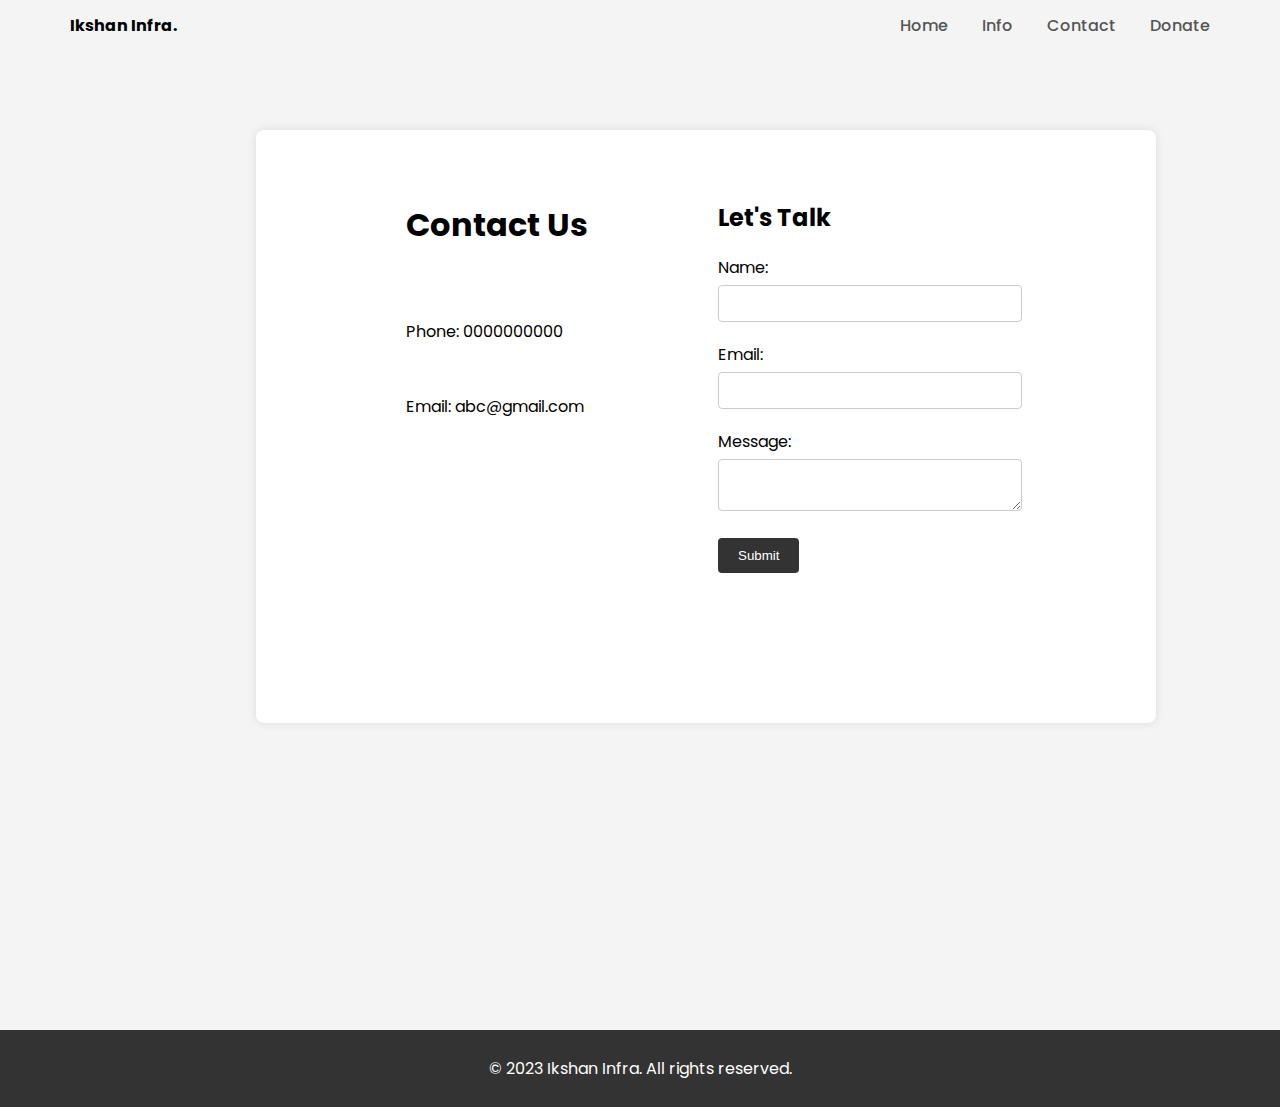
==== contact_us.html @ 382525f4 "Contact us page" ====
<!DOCTYPE html>
<html lang="en">
  <head>
    <meta charset="UTF-8" />
    <meta name="viewport" content="width=device-width, initial-scale=1.0" />
    <title>Contact Us</title>
    <link rel="stylesheet" href="style.css" />
  </head>
  <body>
    <header>
      <div class="logo">Ikshan Infra.</div>
      <nav>
        <a href="index.html">Home</a>
        <a href="info.html">Info</a>
        <a href="contact_us.html">Contact</a>
        <a href="donate.html">Donate</a>
      </nav>
    </header>

    <main class="contact_main">
      <section class="contact-section">
        <div class="gleft">
          <h1>Contact Us</h1>
          <div class="details">
            <div class="phone">Phone: 0000000000</div>
            <div class="email">Email: abc@gmail.com</div>
          </div>
        </div>
        <div class="gright">
          <h2>Let's Talk</h2>
          <form id="contact-form">
            <label for="name">Name:</label>
            <input type="text" id="name" name="name" required />

            <label for="email">Email:</label>
            <input type="email" id="email" name="email" required />

            <label for="message">Message:</label>
            <textarea id="message" name="message" required></textarea>

            <button type="submit">Submit</button>
          </form>
        </div>
      </section>
    </main>

    <footer>
      <p>&copy; 2023 Ikshan Infra. All rights reserved.</p>
    </footer>

    <script src="app.js"></script>
  </body>
</html>
---- style.css ----
@import url('https://fonts.googleapis.com/css2?family=Poppins:ital,wght@0,100;0,200;0,300;0,400;0,500;0,600;0,700;0,800;0,900;1,100;1,200;1,300;1,400;1,500;1,600;1,700;1,800;1,900&display=swap');


body {
    margin: 0;
    background-color: #F4F4F4;
    font-family: Poppins;
}

.landing-page {
    width: 100%;
    height: 100vh;
    display: flex;
    justify-content: center;
    align-items: center;
    font-size: 220px;
    font-weight: 500;
    letter-spacing: 3px;
    text-align: center;
    background: linear-gradient(180deg, rgb(252, 58, 54), rgb(0, 42, 255));
    -webkit-background-clip: text;
    -webkit-text-fill-color: transparent;
}

:root {
    --item1-transform: translateX(-100%) translateY(-5%) scale(1.5);
    --item1-filter: blur(30px);
    --item1-zIndex: 11;
    --item1-opacity: 0;

    --item2-transform: translateX(0);
    --item2-filter: blur(0px);
    --item2-zIndex: 10;
    --item2-opacity: 1;

    --item3-transform: translate(50%, 10%) scale(0.8);
    --item3-filter: blur(10px);
    --item3-zIndex: 9;
    --item3-opacity: 1;

    --item4-transform: translate(90%, 20%) scale(0.5);
    --item4-filter: blur(30px);
    --item4-zIndex: 8;
    --item4-opacity: 1;

    --item5-transform: translate(120%, 30%) scale(0.3);
    --item5-filter: blur(40px);
    --item5-zIndex: 7;
    --item5-opacity: 0;
}

header {
    width: 1140px;
    max-width: 90%;
    display: flex;
    justify-content: space-between;
    margin: auto;
    height: 50px;
    align-items: center;
}

header .logo {
    font-weight: bold;
}

header nav a {
    margin-left: 30px;
    text-decoration: none;
    color: #555;
    font-weight: 500;
}

/* carousel */
.carousel {
    position: relative;
    height: 800px;
    overflow: hidden;
    margin-top: -50px;
}

.carousel .list {
    position: absolute;
    width: 1140px;
    max-width: 90%;
    height: 80%;
    left: 50%;
    transform: translateX(-50%);
}

.carousel .list .item {
    position: absolute;
    left: 0%;
    width: 70%;
    height: 100%;
    font-size: 15px;
    transition: left 0.5s, opacity 0.5s, width 0.5s;
}

.carousel .list .item:nth-child(n + 6) {
    opacity: 0;
}

.carousel .list .item:nth-child(2) {
    z-index: 10;
    transform: translateX(0);
}

.carousel .list .item img {
    width: 50%;
    position: absolute;
    right: 0;
    top: 50%;
    transform: translateY(-50%);
    transition: right 1.5s;
}

.carousel .list .item .introduce {
    opacity: 0;
    pointer-events: none;
}

.carousel .list .item:nth-child(2) .introduce {
    opacity: 1;
    pointer-events: auto;
    width: 400px;
    position: absolute;
    top: 50%;
    transform: translateY(-50%);
    transition: opacity 0.5s;
}

.carousel .list .item .introduce .title {
    font-size: 2em;
    font-weight: 500;
    line-height: 1em;
}

.carousel .list .item .introduce {
    font-size: 4em;
    font-weight: 500;
}

.carousel .list .item .introduce .des {
    font-size: small;
    color: #5559;
}

.carousel .list .item .introduce .seeMore {
    font-family: Poppins;
    margin-top: 1.2em;
    padding: 5px 0;
    border: none;
    border-bottom: 1px solid #555;
    background-color: transparent;
    font-weight: bold;
    letter-spacing: 3px;
    transition: background 0.5s;
}

.carousel .list .item .introduce .seeMore:hover {
    background: #eee;
}

.carousel .list .item:nth-child(1) {
    transform: var(--item1-transform);
    filter: var(--item1-filter);
    z-index: var(--item1-zIndex);
    opacity: var(--item1-opacity);
    pointer-events: none;
}

.carousel .list .item:nth-child(3) {
    transform: var(--item3-transform);
    filter: var(--item3-filter);
    z-index: var(--item3-zIndex);
}

.carousel .list .item:nth-child(4) {
    transform: var(--item4-transform);
    filter: var(--item4-filter);
    z-index: var(--item4-zIndex);
}

.carousel .list .item:nth-child(5) {
    transform: var(--item5-transform);
    filter: var(--item5-filter);
    opacity: var(--item5-opacity);
    pointer-events: none;
}

/* animation text in item2 */
.carousel .list .item:nth-child(2) .introduce .title,
.carousel .list .item:nth-child(2) .introduce,
.carousel .list .item:nth-child(2) .introduce .des,
.carousel .list .item:nth-child(1) .introduce .seeMore {
    opacity: 0;
    animation: showContent 0.5s 1s ease-in-out 1 forwards;
}

@keyframes showContent {
    from {
        transform: translateY(-30px);
        filter: blur(10px);
    }

    to {
        transform: translateY(0);
        opacity: 1;
        filter: blur(0px);
    }
}

.carousel .list .item:nth-child(2) .introduce {
    animation-delay: 1.2s;
}

.carousel .list .item:nth-child(2) .introduce .des {
    animation-delay: 1.4s;
}

.carousel .list .item:nth-child(2) .introduce .seeMore {
    animation-delay: 1.6s;
}

/* next click */
.carousel.next .item:nth-child(1) {
    animation: transformFromPosition2 0.5s ease-in-out 1 forwards;
}

@keyframes transformFromPosition2 {
    from {
        transform: var(--item2-transform);
        filter: var(--item2-filter);
        opacity: var(--item2-opacity);
    }
}

.carousel.next .item:nth-child(2) {
    animation: transformFromPosition3 0.7s ease-in-out 1 forwards;
}

@keyframes transformFromPosition3 {
    from {
        transform: var(--item3-transform);
        filter: var(--item3-filter);
        opacity: var(--item3-opacity);
    }
}

.carousel.next .item:nth-child(3) {
    animation: transformFromPosition4 0.9s ease-in-out 1 forwards;
}

@keyframes transformFromPosition4 {
    from {
        transform: var(--item4-transform);
        filter: var(--item4-filter);
        opacity: var(--item4-opacity);
    }
}

.carousel.next .item:nth-child(4) {
    animation: transformFromPosition5 1.1s ease-in-out 1 forwards;
}

@keyframes transformFromPosition5 {
    from {
        transform: var(--item5-transform);
        filter: var(--item5-filter);
        opacity: var(--item5-opacity);
    }
}

/* previous */
.carousel.prev .list .item:nth-child(5) {
    animation: transformFromPosition4 0.5s ease-in-out 1 forwards;
}

.carousel.prev .list .item:nth-child(4) {
    animation: transformFromPosition3 0.7s ease-in-out 1 forwards;
}

.carousel.prev .list .item:nth-child(3) {
    animation: transformFromPosition2 0.9s ease-in-out 1 forwards;
}

.carousel.prev .list .item:nth-child(2) {
    animation: transformFromPosition1 1.1s ease-in-out 1 forwards;
}

@keyframes transformFromPosition1 {
    from {
        transform: var(--item1-transform);
        filter: var(--item1-filter);
        opacity: var(--item1-opacity);
    }
}

/* detail  */
.carousel .list .item .detail {
    opacity: 0;
    pointer-events: none;
}

/* showDetail */
.carousel.showDetail .list .item:nth-child(3),
.carousel.showDetail .list .item:nth-child(4) {
    left: 100%;
    opacity: 0;
    pointer-events: none;
}

.carousel.showDetail .list .item:nth-child(2) {
    width: 100%;
}

.carousel.showDetail .list .item:nth-child(2) .introduce {
    opacity: 0;
    pointer-events: none;
}

.carousel.showDetail .list .item:nth-child(2) img {
    right: 50%;
}

.carousel.showDetail .list .item:nth-child(2) .detail {
    opacity: 1;
    width: 50%;
    position: absolute;
    right: 0;
    top: 50%;
    transform: translateY(-50%);
    text-align: right;
    pointer-events: auto;
}

.carousel.showDetail .list .item:nth-child(2) .detail .title {
    font-size: 4em;
}

.carousel.showDetail .list .item:nth-child(2) .detail .specifications {
    display: flex;
    gap: 10px;
    width: 100%;
    border-top: 1px solid #5553;
    margin-top: 20px;
}

.carousel.showDetail .list .item:nth-child(2) .detail .specifications div {
    width: 90px;
    text-align: center;
    flex-shrink: 0;
}

.carousel.showDetail .list .item:nth-child(2) .detail .specifications div p:nth-child(1) {
    font-weight: bold;
}

.carousel.carousel.showDetail .list .item:nth-child(2) .checkout button {
    font-family: Poppins;
    background-color: transparent;
    border: 1px solid #5555;
    margin-left: 5px;
    padding: 5px 10px;
    letter-spacing: 2px;
    font-weight: 500;
}

.carousel.carousel.showDetail .list .item:nth-child(2) .checkout button:nth-child(2) {
    background-color: #693EFF;
    color: #eee;
}

.carousel.showDetail .list .item:nth-child(2) .detail .title,
.carousel.showDetail .list .item:nth-child(2) .detail .des,
.carousel.showDetail .list .item:nth-child(2) .detail .specifications,
.carousel.showDetail .list .item:nth-child(2) .detail .checkout {
    opacity: 0;
    animation: showContent 0.5s 1s ease-in-out 1 forwards;
}

.carousel.showDetail .list .item:nth-child(2) .detail .des {
    animation-delay: 1.2s;
}

.carousel.showDetail .list .item:nth-child(2) .detail .specifications {
    animation-delay: 1.4s;
}

.carousel.showDetail .list .item:nth-child(2) .detail .checkout {
    animation-delay: 1.6s;
}

.arrows {
    position: absolute;
    bottom: 10px;
    width: 1140px;
    max-width: 90%;
    display: flex;
    justify-content: space-between;
    left: 50%;
    transform: translateX(-50%);
}

#prev,
#next {
    width: 40px;
    height: 40px;
    border-radius: 50%;
    font-family: monospace;
    border: 1px solid #5555;
    font-size: large;
    bottom: 20%;
    left: 10%;
}

#next {
    left: unset;
    right: 10%;
}

#back {
    position: absolute;
    z-index: 100;
    bottom: 0%;
    left: 50%;
    transform: translateX(-50%);
    border: none;
    border-bottom: 1px solid #555;
    font-family: Poppins;
    font-weight: bold;
    letter-spacing: 3px;
    background-color: transparent;
    padding: 10px;
    /* opacity: 0; */
    transition: opacity 0.5s;
}

.carousel.showDetail #back {
    opacity: 1;
}

.carousel.showDetail #prev,
.carousel.showDetail #next {
    opacity: 0;
    pointer-events: none;
}

.carousel::before {
    width: 500px;
    height: 300px;
    content: '';
    background-image: linear-gradient(70deg, rgb(252, 58, 54), rgb(39, 192, 34));
    position: absolute;
    z-index: -1;
    border-radius: 20% 30% 80% 10%;
    filter: blur(150px);
    top: 50%;
    left: 50%;
    transform: translate(-10%, -50%);
    transition: 1s;
}

.carousel.showDetail::before {
    transform: translate(-100%, -50%) rotate(90deg);
    filter: blur(130px);
}

@media screen and (max-width: 991px) {

    /* ipad, tablets */
    .carousel .list .item {
        width: 90%;
    }

    .carousel.showDetail .list .item:nth-child(2) .detail .specifications {
        overflow: auto;
    }

    .carousel.showDetail .list .item:nth-child(2) .detail .title {
        font-size: 2em;
    }
}

@media screen and (max-width: 767px) {

    /* mobile */
    .carousel {
        height: 600px;
    }

    .carousel .list .item {
        width: 100%;
        font-size: 10px;
    }

    .carousel .list {
        height: 100%;
    }

    .carousel .list .item:nth-child(2) .introduce {
        width: 50%;
    }

    .carousel .list .item img {
        width: 40%;
    }

    .carousel.showDetail .list .item:nth-child(2) .detail {
        backdrop-filter: blur(10px);
        font-size: small;
    }

    .carousel .list .item:nth-child(2) .introduce .des,
    .carousel.showDetail .list .item:nth-child(2) .detail .des {
        height: 100px;
        overflow: auto;
    }

    .carousel.showDetail .list .item:nth-child(2) .detail .checkout {
        display: flex;
        width: max-content;
        float: right;
    }
}

.contact-section {
    display: flex;
    margin-left: 20vw;
    margin-top: 80px;
    background: #fff;
    padding: 150px;
    border-radius: 8px;
    box-shadow: 0 0 10px rgba(0, 0, 0, 0.1);
    max-width: 600px;
    padding-top: 50px;
}

.contact-section h1 {
    margin-bottom: 20px;
}

.contact-section label {
    display: block;
    margin-bottom: 5px;
}

.contact-section input,
.contact-section textarea {
    width: 100%;
    padding: 10px;
    margin-bottom: 20px;
    border: 1px solid #ccc;
    border-radius: 4px;
}

.contact-section button {
    background-color: #333;
    color: #fff;
    padding: 10px 20px;
    border: none;
    border-radius: 4px;
    cursor: pointer;
}

.contact-section button:hover {
    background-color: #555;
}

.contact_main {
    height: 100vh;
    width: 100vw;
}

.gleft {
    padding-right: 30px;
}

.gright {
    padding-left: 100px;
}

.phone,
.email {
    padding-top: 50px;
}

footer {
    display: flex;
    justify-content: center;
    align-items: center;
    background-color: #333;
    color: #fff;
    text-align: center;
    padding: 10px 0;
    width: 100%;
    bottom: 0;
}
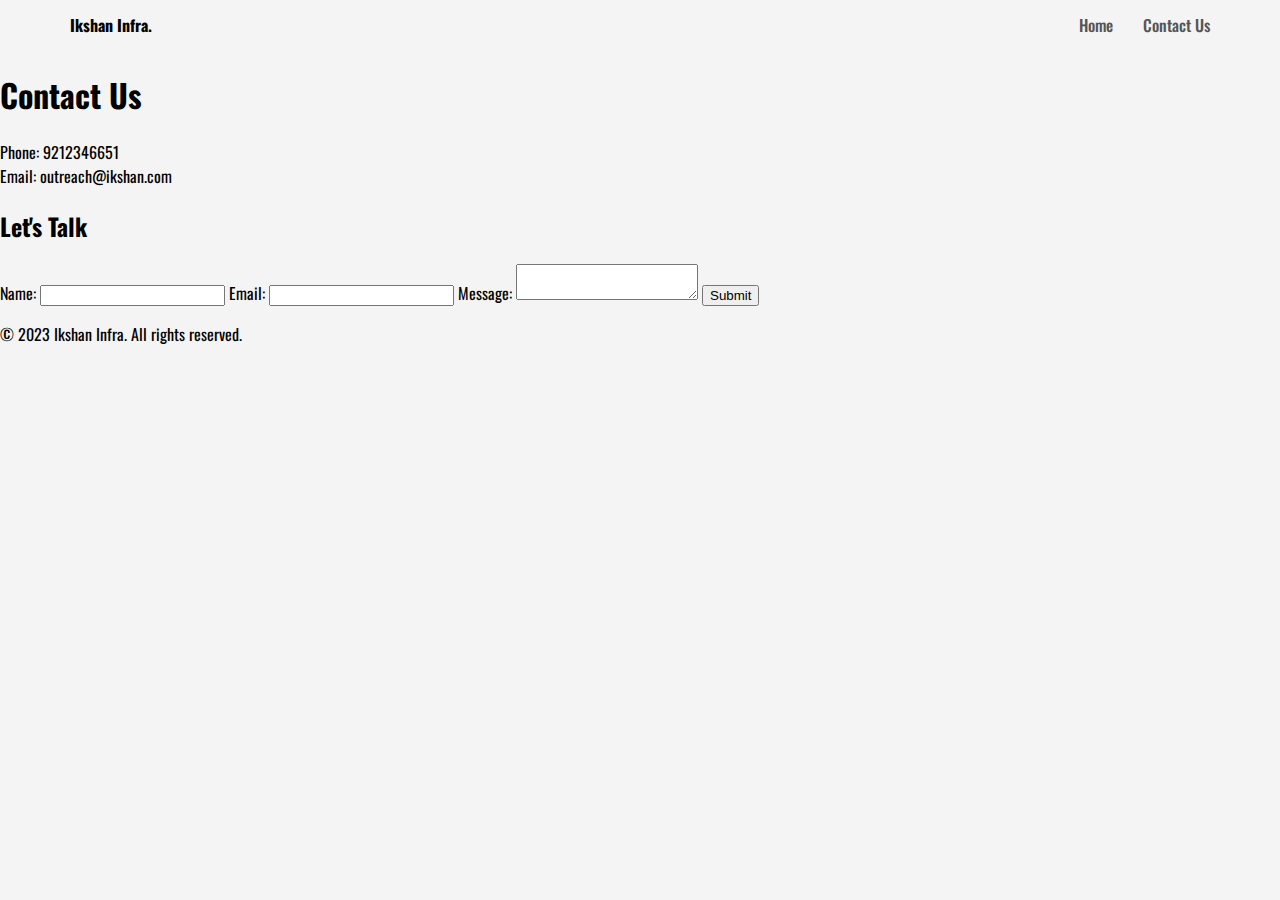
==== commit b681f27b: "Update contact_us.html" ====
--- a/contact_us.html
+++ b/contact_us.html
@@ -1,53 +1,51 @@
-<!DOCTYPE html>
-<html lang="en">
-  <head>
-    <meta charset="UTF-8" />
-    <meta name="viewport" content="width=device-width, initial-scale=1.0" />
-    <title>Contact Us</title>
-    <link rel="stylesheet" href="style.css" />
-  </head>
-  <body>
-    <header>
-      <div class="logo">Ikshan Infra.</div>
-      <nav>
-        <a href="index.html">Home</a>
-        <a href="info.html">Info</a>
-        <a href="contact_us.html">Contact</a>
-        <a href="donate.html">Donate</a>
-      </nav>
-    </header>
-
-    <main class="contact_main">
-      <section class="contact-section">
-        <div class="gleft">
-          <h1>Contact Us</h1>
-          <div class="details">
-            <div class="phone">Phone: 0000000000</div>
-            <div class="email">Email: abc@gmail.com</div>
-          </div>
-        </div>
-        <div class="gright">
-          <h2>Let's Talk</h2>
-          <form id="contact-form">
-            <label for="name">Name:</label>
-            <input type="text" id="name" name="name" required />
-
-            <label for="email">Email:</label>
-            <input type="email" id="email" name="email" required />
-
-            <label for="message">Message:</label>
-            <textarea id="message" name="message" required></textarea>
-
-            <button type="submit">Submit</button>
-          </form>
-        </div>
-      </section>
-    </main>
-
-    <footer>
-      <p>&copy; 2023 Ikshan Infra. All rights reserved.</p>
-    </footer>
-
-    <script src="app.js"></script>
-  </body>
-</html>
+<!DOCTYPE html>
+<html lang="en">
+  <head>
+    <meta charset="UTF-8" />
+    <meta name="viewport" content="width=device-width, initial-scale=1.0" />
+    <title>Contact Us</title>
+    <link rel="stylesheet" href="style.css" />
+  </head>
+  <body>
+    <header>
+      <div class="logo">Ikshan Infra.</div>
+      <nav>
+        <a href="index.html">Home</a>
+        <a href="contact_us.html">Contact Us</a>
+      </nav>
+    </header>
+
+    <main class="contact_main">
+      <section class="contact-section">
+        <div class="gleft">
+          <h1>Contact Us</h1>
+          <div class="details">
+            <div class="phone">Phone: 9212346651</div>
+            <div class="email">Email: outreach@ikshan.com</div>
+          </div>
+        </div>
+        <div class="gright">
+          <h2>Let's Talk</h2>
+          <form id="contact-form">
+            <label for="name">Name:</label>
+            <input type="text" id="name" name="name" required />
+
+            <label for="email">Email:</label>
+            <input type="email" id="email" name="email" required />
+
+            <label for="message">Message:</label>
+            <textarea id="message" name="message" required></textarea>
+
+            <button type="submit">Submit</button>
+          </form>
+        </div>
+      </section>
+    </main>
+
+    <footer>
+      <p>&copy; 2023 Ikshan Infra. All rights reserved.</p>
+    </footer>
+
+    <script src="app.js"></script>
+  </body>
+</html>
--- a/style.css
+++ b/style.css
@@ -1,19 +1,59 @@
-@import url('https://fonts.googleapis.com/css2?family=Poppins:ital,wght@0,100;0,200;0,300;0,400;0,500;0,600;0,700;0,800;0,900;1,100;1,200;1,300;1,400;1,500;1,600;1,700;1,800;1,900&display=swap');
-
-
-body {
+@import url('https://fonts.googleapis.com/css2?family=Oswald:wght@200..700&display=swap');
+body{
     margin: 0;
     background-color: #F4F4F4;
-    font-family: Poppins;
-}
-
-.landing-page {
+    font-family: Oswald;
+}
+.about1 {
+    padding: 50px;
+    height: 100vh;
+}
+
+.about1 .title1 {
+    font-size: 2.5rem;
+    font-weight: 700;
+    margin-bottom: 30px;
+    text-align: center;
+    width: 100%;
+}
+
+.about1 .content1 {
+    display: flex;
+    flex-direction: row;
+    gap: 40px;
+    align-items: center;
+}
+
+.about1 .text1 {
+    flex: 1;
+    font-size: 1.2rem;
+    line-height: 1.8rem;
+    color: #555;
+    padding-right: 20px;
+}
+
+.about1 .text1 p {
+    margin: 0;
+}
+
+.about1 .img {
+    flex: 1;
+    display: flex;
+    justify-content: center;
+    align-items: center;
+}
+
+.about1 .img img {
+    max-width: 100%;
+    height: auto;
+}
+.landing-page{
     width: 100%;
     height: 100vh;
     display: flex;
     justify-content: center;
     align-items: center;
-    font-size: 220px;
+    font-size: 10em;
     font-weight: 500;
     letter-spacing: 3px;
     text-align: center;
@@ -21,8 +61,7 @@
     -webkit-background-clip: text;
     -webkit-text-fill-color: transparent;
 }
-
-:root {
+:root{
     --item1-transform: translateX(-100%) translateY(-5%) scale(1.5);
     --item1-filter: blur(30px);
     --item1-zIndex: 11;
@@ -33,23 +72,22 @@
     --item2-zIndex: 10;
     --item2-opacity: 1;
 
-    --item3-transform: translate(50%, 10%) scale(0.8);
+    --item3-transform: translate(50%,10%) scale(0.8);
     --item3-filter: blur(10px);
     --item3-zIndex: 9;
     --item3-opacity: 1;
 
-    --item4-transform: translate(90%, 20%) scale(0.5);
+    --item4-transform: translate(90%,20%) scale(0.5);
     --item4-filter: blur(30px);
     --item4-zIndex: 8;
     --item4-opacity: 1;
-
-    --item5-transform: translate(120%, 30%) scale(0.3);
+    
+    --item5-transform: translate(120%,30%) scale(0.3);
     --item5-filter: blur(40px);
     --item5-zIndex: 7;
     --item5-opacity: 0;
 }
-
-header {
+header{
     width: 1140px;
     max-width: 90%;
     display: flex;
@@ -58,12 +96,15 @@
     height: 50px;
     align-items: center;
 }
-
-header .logo {
+header .logo{
     font-weight: bold;
 }
-
-header nav a {
+nav{
+    display: flex;
+    justify-content: center;
+    align-items: center;
+}
+header nav a{
     margin-left: 30px;
     text-decoration: none;
     color: #555;
@@ -71,14 +112,13 @@
 }
 
 /* carousel */
-.carousel {
+.carousel{
     position: relative;
     height: 800px;
     overflow: hidden;
     margin-top: -50px;
 }
-
-.carousel .list {
+.carousel .list{
     position: absolute;
     width: 1140px;
     max-width: 90%;
@@ -86,8 +126,7 @@
     left: 50%;
     transform: translateX(-50%);
 }
-
-.carousel .list .item {
+.carousel .list .item{
     position: absolute;
     left: 0%;
     width: 70%;
@@ -95,17 +134,14 @@
     font-size: 15px;
     transition: left 0.5s, opacity 0.5s, width 0.5s;
 }
-
-.carousel .list .item:nth-child(n + 6) {
-    opacity: 0;
-}
-
-.carousel .list .item:nth-child(2) {
+.carousel .list .item:nth-child(n + 6){
+    opacity: 0;
+}
+.carousel .list .item:nth-child(2){
     z-index: 10;
     transform: translateX(0);
 }
-
-.carousel .list .item img {
+.carousel .list .item img{
     width: 50%;
     position: absolute;
     right: 0;
@@ -114,38 +150,33 @@
     transition: right 1.5s;
 }
 
-.carousel .list .item .introduce {
-    opacity: 0;
-    pointer-events: none;
-}
-
-.carousel .list .item:nth-child(2) .introduce {
+.carousel .list .item .introduce{
+    opacity: 0;
+    pointer-events: none;
+}
+.carousel .list .item:nth-child(2) .introduce{
     opacity: 1;
     pointer-events: auto;
     width: 400px;
     position: absolute;
     top: 50%;
-    transform: translateY(-50%);
+    transform:  translateY(-50%);
     transition: opacity 0.5s;
 }
-
-.carousel .list .item .introduce .title {
+.carousel .list .item .introduce .title{
     font-size: 2em;
     font-weight: 500;
     line-height: 1em;
 }
-
-.carousel .list .item .introduce {
+.carousel .list .item .introduce{
     font-size: 4em;
     font-weight: 500;
 }
-
-.carousel .list .item .introduce .des {
+.carousel .list .item .introduce .des{
     font-size: small;
     color: #5559;
 }
-
-.carousel .list .item .introduce .seeMore {
+.carousel .list .item .introduce .seeMore{
     font-family: Poppins;
     margin-top: 1.2em;
     padding: 5px 0;
@@ -156,174 +187,144 @@
     letter-spacing: 3px;
     transition: background 0.5s;
 }
-
-.carousel .list .item .introduce .seeMore:hover {
+.carousel .list .item .introduce .seeMore:hover{
     background: #eee;
 }
-
-.carousel .list .item:nth-child(1) {
+.carousel .list .item:nth-child(1){
     transform: var(--item1-transform);
     filter: var(--item1-filter);
     z-index: var(--item1-zIndex);
     opacity: var(--item1-opacity);
     pointer-events: none;
 }
-
-.carousel .list .item:nth-child(3) {
+.carousel .list .item:nth-child(3){
     transform: var(--item3-transform);
     filter: var(--item3-filter);
     z-index: var(--item3-zIndex);
 }
-
-.carousel .list .item:nth-child(4) {
+.carousel .list .item:nth-child(4){
     transform: var(--item4-transform);
     filter: var(--item4-filter);
     z-index: var(--item4-zIndex);
 }
-
-.carousel .list .item:nth-child(5) {
+.carousel .list .item:nth-child(5){
     transform: var(--item5-transform);
     filter: var(--item5-filter);
     opacity: var(--item5-opacity);
     pointer-events: none;
 }
-
 /* animation text in item2 */
 .carousel .list .item:nth-child(2) .introduce .title,
-.carousel .list .item:nth-child(2) .introduce,
+.carousel .list .item:nth-child(2) .introduce
 .carousel .list .item:nth-child(2) .introduce .des,
-.carousel .list .item:nth-child(1) .introduce .seeMore {
+.carousel .list .item:nth-child(1) .introduce .seeMore{
     opacity: 0;
     animation: showContent 0.5s 1s ease-in-out 1 forwards;
 }
-
-@keyframes showContent {
-    from {
+@keyframes showContent{
+    from{
         transform: translateY(-30px);
         filter: blur(10px);
-    }
-
-    to {
+    }to{
         transform: translateY(0);
         opacity: 1;
         filter: blur(0px);
     }
 }
-
-.carousel .list .item:nth-child(2) .introduce {
+.carousel .list .item:nth-child(2) .introduce{
     animation-delay: 1.2s;
 }
-
-.carousel .list .item:nth-child(2) .introduce .des {
+.carousel .list .item:nth-child(2) .introduce .des{
     animation-delay: 1.4s;
 }
-
-.carousel .list .item:nth-child(2) .introduce .seeMore {
+.carousel .list .item:nth-child(2) .introduce .seeMore{
     animation-delay: 1.6s;
 }
-
 /* next click */
-.carousel.next .item:nth-child(1) {
+.carousel.next .item:nth-child(1){
     animation: transformFromPosition2 0.5s ease-in-out 1 forwards;
 }
-
-@keyframes transformFromPosition2 {
-    from {
+@keyframes transformFromPosition2{
+    from{
         transform: var(--item2-transform);
         filter: var(--item2-filter);
         opacity: var(--item2-opacity);
     }
 }
-
-.carousel.next .item:nth-child(2) {
+.carousel.next .item:nth-child(2){
     animation: transformFromPosition3 0.7s ease-in-out 1 forwards;
 }
-
-@keyframes transformFromPosition3 {
-    from {
+@keyframes transformFromPosition3{
+    from{
         transform: var(--item3-transform);
         filter: var(--item3-filter);
         opacity: var(--item3-opacity);
     }
 }
-
-.carousel.next .item:nth-child(3) {
+.carousel.next .item:nth-child(3){
     animation: transformFromPosition4 0.9s ease-in-out 1 forwards;
 }
-
-@keyframes transformFromPosition4 {
-    from {
+@keyframes transformFromPosition4{
+    from{
         transform: var(--item4-transform);
         filter: var(--item4-filter);
         opacity: var(--item4-opacity);
     }
 }
-
-.carousel.next .item:nth-child(4) {
+.carousel.next .item:nth-child(4){
     animation: transformFromPosition5 1.1s ease-in-out 1 forwards;
 }
-
-@keyframes transformFromPosition5 {
-    from {
+@keyframes transformFromPosition5{
+    from{
         transform: var(--item5-transform);
         filter: var(--item5-filter);
         opacity: var(--item5-opacity);
     }
 }
-
 /* previous */
-.carousel.prev .list .item:nth-child(5) {
+.carousel.prev .list .item:nth-child(5){
     animation: transformFromPosition4 0.5s ease-in-out 1 forwards;
 }
-
-.carousel.prev .list .item:nth-child(4) {
+.carousel.prev .list .item:nth-child(4){
     animation: transformFromPosition3 0.7s ease-in-out 1 forwards;
 }
-
-.carousel.prev .list .item:nth-child(3) {
+.carousel.prev .list .item:nth-child(3){
     animation: transformFromPosition2 0.9s ease-in-out 1 forwards;
 }
-
-.carousel.prev .list .item:nth-child(2) {
+.carousel.prev .list .item:nth-child(2){
     animation: transformFromPosition1 1.1s ease-in-out 1 forwards;
 }
-
-@keyframes transformFromPosition1 {
-    from {
+@keyframes transformFromPosition1{
+    from{
         transform: var(--item1-transform);
         filter: var(--item1-filter);
-        opacity: var(--item1-opacity);
+        opacity: var(--item1-opacity);        
     }
 }
 
 /* detail  */
-.carousel .list .item .detail {
-    opacity: 0;
-    pointer-events: none;
-}
-
+.carousel .list .item .detail{
+    opacity: 0;
+    pointer-events: none;
+}
 /* showDetail */
 .carousel.showDetail .list .item:nth-child(3),
-.carousel.showDetail .list .item:nth-child(4) {
+.carousel.showDetail .list .item:nth-child(4){
     left: 100%;
     opacity: 0;
     pointer-events: none;
 }
-
-.carousel.showDetail .list .item:nth-child(2) {
+.carousel.showDetail .list .item:nth-child(2){
     width: 100%;
 }
-
-.carousel.showDetail .list .item:nth-child(2) .introduce {
-    opacity: 0;
-    pointer-events: none;
-}
-
-.carousel.showDetail .list .item:nth-child(2) img {
+.carousel.showDetail .list .item:nth-child(2) .introduce{
+    opacity: 0;
+    pointer-events: none;
+}
+.carousel.showDetail .list .item:nth-child(2) img{
     right: 50%;
 }
-
-.carousel.showDetail .list .item:nth-child(2) .detail {
+.carousel.showDetail .list .item:nth-child(2) .detail{
     opacity: 1;
     width: 50%;
     position: absolute;
@@ -333,30 +334,25 @@
     text-align: right;
     pointer-events: auto;
 }
-
-.carousel.showDetail .list .item:nth-child(2) .detail .title {
+.carousel.showDetail .list .item:nth-child(2) .detail .title{
     font-size: 4em;
 }
-
-.carousel.showDetail .list .item:nth-child(2) .detail .specifications {
+.carousel.showDetail .list .item:nth-child(2) .detail .specifications{
     display: flex;
     gap: 10px;
     width: 100%;
     border-top: 1px solid #5553;
     margin-top: 20px;
 }
-
-.carousel.showDetail .list .item:nth-child(2) .detail .specifications div {
+.carousel.showDetail .list .item:nth-child(2) .detail .specifications div{
     width: 90px;
     text-align: center;
     flex-shrink: 0;
 }
-
-.carousel.showDetail .list .item:nth-child(2) .detail .specifications div p:nth-child(1) {
+.carousel.showDetail .list .item:nth-child(2) .detail .specifications div p:nth-child(1){
     font-weight: bold;
 }
-
-.carousel.carousel.showDetail .list .item:nth-child(2) .checkout button {
+.carousel.carousel.showDetail .list .item:nth-child(2) .checkout button{
     font-family: Poppins;
     background-color: transparent;
     border: 1px solid #5555;
@@ -365,33 +361,27 @@
     letter-spacing: 2px;
     font-weight: 500;
 }
-
-.carousel.carousel.showDetail .list .item:nth-child(2) .checkout button:nth-child(2) {
+.carousel.carousel.showDetail .list .item:nth-child(2) .checkout button:nth-child(2){
     background-color: #693EFF;
     color: #eee;
 }
-
-.carousel.showDetail .list .item:nth-child(2) .detail .title,
-.carousel.showDetail .list .item:nth-child(2) .detail .des,
+.carousel.showDetail .list .item:nth-child(2) .detail  .title,
+.carousel.showDetail .list .item:nth-child(2) .detail  .des,
 .carousel.showDetail .list .item:nth-child(2) .detail .specifications,
-.carousel.showDetail .list .item:nth-child(2) .detail .checkout {
+.carousel.showDetail .list .item:nth-child(2) .detail .checkout{
     opacity: 0;
     animation: showContent 0.5s 1s ease-in-out 1 forwards;
 }
-
-.carousel.showDetail .list .item:nth-child(2) .detail .des {
+.carousel.showDetail .list .item:nth-child(2) .detail  .des{
     animation-delay: 1.2s;
 }
-
-.carousel.showDetail .list .item:nth-child(2) .detail .specifications {
+.carousel.showDetail .list .item:nth-child(2) .detail .specifications{
     animation-delay: 1.4s;
 }
-
-.carousel.showDetail .list .item:nth-child(2) .detail .checkout {
+.carousel.showDetail .list .item:nth-child(2) .detail .checkout{
     animation-delay: 1.6s;
 }
-
-.arrows {
+.arrows{
     position: absolute;
     bottom: 10px;
     width: 1140px;
@@ -401,9 +391,8 @@
     left: 50%;
     transform: translateX(-50%);
 }
-
 #prev,
-#next {
+#next{
     width: 40px;
     height: 40px;
     border-radius: 50%;
@@ -413,13 +402,11 @@
     bottom: 20%;
     left: 10%;
 }
-
-#next {
+#next{
     left: unset;
     right: 10%;
 }
-
-#back {
+#back{
     position: absolute;
     z-index: 100;
     bottom: 0%;
@@ -432,21 +419,19 @@
     letter-spacing: 3px;
     background-color: transparent;
     padding: 10px;
-    /* opacity: 0; */
+    opacity: 0;
     transition: opacity 0.5s;
 }
-
-.carousel.showDetail #back {
+.carousel.showDetail #back{
     opacity: 1;
 }
-
 .carousel.showDetail #prev,
-.carousel.showDetail #next {
-    opacity: 0;
-    pointer-events: none;
-}
-
-.carousel::before {
+.carousel.showDetail #next{
+    opacity: 0;
+    pointer-events: none;
+    transition: opacity 0.5s;
+}
+.carousel::before{
     width: 500px;
     height: 300px;
     content: '';
@@ -460,139 +445,92 @@
     transform: translate(-10%, -50%);
     transition: 1s;
 }
-
-.carousel.showDetail::before {
+.carousel.showDetail::before{
     transform: translate(-100%, -50%) rotate(90deg);
     filter: blur(130px);
 }
-
-@media screen and (max-width: 991px) {
-
+.zero {
+    opacity: 0;
+    transition: all 1s ease-out;
+    filter: blur(5px);
+    transform: translateX(50px);
+    background-color: transparent;
+  }
+  
+  .show {
+    opacity: 1;
+    transition: all 1s ease-in;
+    filter: blur(0px);
+    transform: translateX(0px);
+  }
+@media screen and (max-width: 991px){
     /* ipad, tablets */
-    .carousel .list .item {
+    .carousel .list .item{
         width: 90%;
     }
-
-    .carousel.showDetail .list .item:nth-child(2) .detail .specifications {
+    .carousel.showDetail .list .item:nth-child(2) .detail .specifications{
         overflow: auto;
     }
-
-    .carousel.showDetail .list .item:nth-child(2) .detail .title {
+    .carousel.showDetail .list .item:nth-child(2) .detail .title{
         font-size: 2em;
     }
 }
-
-@media screen and (max-width: 767px) {
-
+@media screen and (max-width: 767px){
     /* mobile */
-    .carousel {
+    .content1{
+        display: flex;
+        flex-direction: column-reverse !important;
+    }
+    .text1{
+        flex: 1;
+        font-size: 1rem;
+        color: #555;
+        padding-right: 20px;
+    }
+    .landing-page{
+        width: 100%;
+        height: 100%;
+        display: flex;
+        justify-content: center;
+        align-items: center;
+        font-size: 2em;
+        font-weight: 500;
+        letter-spacing: 3px;
+        text-align: center;
+        background: linear-gradient(180deg, rgb(252, 58, 54), rgb(0, 42, 255));
+        -webkit-background-clip: text;
+        -webkit-text-fill-color: transparent;
+    }
+    .carousel{
         height: 600px;
     }
-
-    .carousel .list .item {
+    .carousel .list .item{
         width: 100%;
         font-size: 10px;
     }
-
-    .carousel .list {
+    
+    .carousel .list{
         height: 100%;
     }
-
-    .carousel .list .item:nth-child(2) .introduce {
+    .carousel .list .item:nth-child(2) .introduce{
         width: 50%;
     }
-
-    .carousel .list .item img {
+    
+    .carousel .list .item img{
         width: 40%;
     }
-
-    .carousel.showDetail .list .item:nth-child(2) .detail {
+    .carousel.showDetail .list .item:nth-child(2) .detail{
         backdrop-filter: blur(10px);
         font-size: small;
     }
-
     .carousel .list .item:nth-child(2) .introduce .des,
-    .carousel.showDetail .list .item:nth-child(2) .detail .des {
+    .carousel.showDetail .list .item:nth-child(2) .detail .des{
         height: 100px;
         overflow: auto;
     }
-
-    .carousel.showDetail .list .item:nth-child(2) .detail .checkout {
+    .carousel.showDetail .list .item:nth-child(2) .detail .checkout{
         display: flex;
         width: max-content;
         float: right;
-    }
-}
-
-.contact-section {
-    display: flex;
-    margin-left: 20vw;
-    margin-top: 80px;
-    background: #fff;
-    padding: 150px;
-    border-radius: 8px;
-    box-shadow: 0 0 10px rgba(0, 0, 0, 0.1);
-    max-width: 600px;
-    padding-top: 50px;
-}
-
-.contact-section h1 {
-    margin-bottom: 20px;
-}
-
-.contact-section label {
-    display: block;
-    margin-bottom: 5px;
-}
-
-.contact-section input,
-.contact-section textarea {
-    width: 100%;
-    padding: 10px;
-    margin-bottom: 20px;
-    border: 1px solid #ccc;
-    border-radius: 4px;
-}
-
-.contact-section button {
-    background-color: #333;
-    color: #fff;
-    padding: 10px 20px;
-    border: none;
-    border-radius: 4px;
-    cursor: pointer;
-}
-
-.contact-section button:hover {
-    background-color: #555;
-}
-
-.contact_main {
-    height: 100vh;
-    width: 100vw;
-}
-
-.gleft {
-    padding-right: 30px;
-}
-
-.gright {
-    padding-left: 100px;
-}
-
-.phone,
-.email {
-    padding-top: 50px;
-}
-
-footer {
-    display: flex;
-    justify-content: center;
-    align-items: center;
-    background-color: #333;
-    color: #fff;
-    text-align: center;
-    padding: 10px 0;
-    width: 100%;
-    bottom: 0;
-}+}
+}  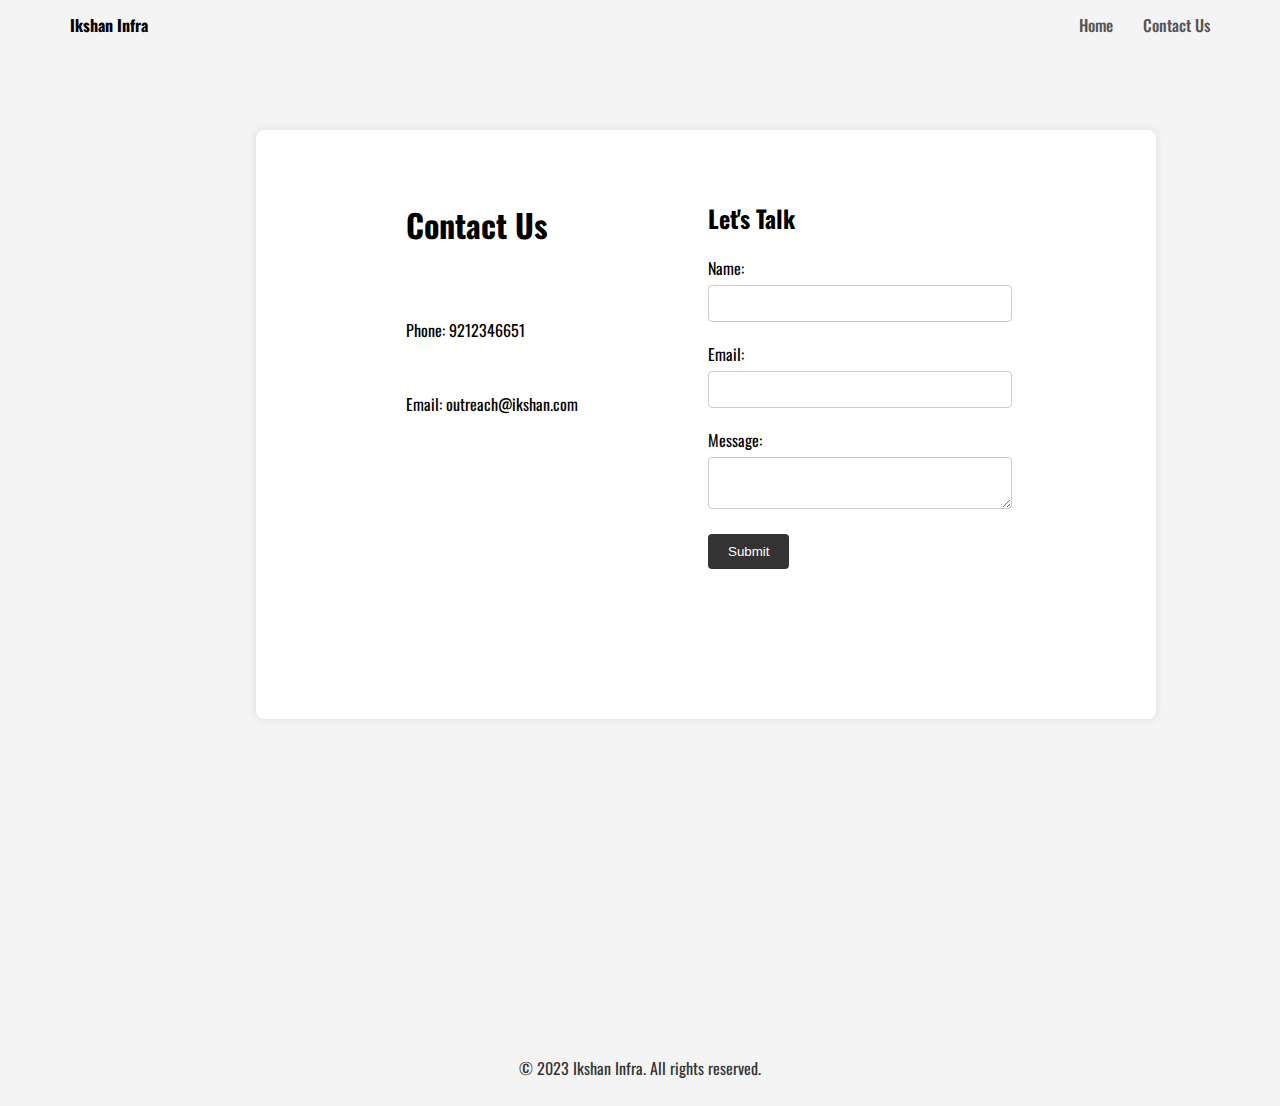
==== commit b7dbce05: "Update contact_us.html" ====
--- a/contact_us.html
+++ b/contact_us.html
@@ -8,7 +8,7 @@
   </head>
   <body>
     <header>
-      <div class="logo">Ikshan Infra.</div>
+      <div class="logo">Ikshan Infra</div>
       <nav>
         <a href="index.html">Home</a>
         <a href="contact_us.html">Contact Us</a>
--- a/style.css
+++ b/style.css
@@ -41,6 +41,16 @@
     display: flex;
     justify-content: center;
     align-items: center;
+    
+}
+.title1{
+    transition-delay: 7s;
+}
+.content1:nth-child(1){
+    transition-delay: 9s;
+}
+.content1:nth-child(2){
+    transition-delay: 11s;
 }
 
 .about1 .img img {
@@ -343,10 +353,12 @@
     width: 100%;
     border-top: 1px solid #5553;
     margin-top: 20px;
+    justify-content: center;
 }
 .carousel.showDetail .list .item:nth-child(2) .detail .specifications div{
     width: 90px;
     text-align: center;
+    
     flex-shrink: 0;
 }
 .carousel.showDetail .list .item:nth-child(2) .detail .specifications div p:nth-child(1){
@@ -453,7 +465,7 @@
     opacity: 0;
     transition: all 1s ease-out;
     filter: blur(5px);
-    transform: translateX(50px);
+    transform: translateX(10px);
     background-color: transparent;
   }
   
@@ -463,6 +475,79 @@
     filter: blur(0px);
     transform: translateX(0px);
   }
+
+  .contact-section {
+    display: flex;
+    margin-left: 20vw;
+    margin-top: 80px;
+    background: #fff;
+    padding: 150px;
+    border-radius: 8px;
+    box-shadow: 0 0 10px rgba(0, 0, 0, 0.1);
+    max-width: 600px;
+    padding-top: 50px;
+}
+
+.contact-section h1 {
+    margin-bottom: 20px;
+}
+
+.contact-section label {
+    display: block;
+    margin-bottom: 5px;
+}
+
+.contact-section input,
+.contact-section textarea {
+    width: 100%;
+    padding: 10px;
+    margin-bottom: 20px;
+    border: 1px solid #ccc;
+    border-radius: 4px;
+}
+
+.contact-section button {
+    background-color: #333;
+    color: #fff;
+    padding: 10px 20px;
+    border: none;
+    border-radius: 4px;
+    cursor: pointer;
+}
+
+.contact-section button:hover {
+    background-color: #555;
+}
+
+.contact_main {
+    height: 100vh;
+    width: 100vw;
+}
+
+.gleft {
+    padding-right: 30px;
+}
+
+.gright {
+    padding-left: 100px;
+}
+
+.phone,
+.email {
+    padding-top: 50px;
+}
+
+footer {
+    display: flex;
+    justify-content: center;
+    align-items: center;
+    background-color: #33333300;
+    color: #343434;
+    text-align: center;
+    padding: 10px 0;
+    width: 100%;
+    bottom: 0;
+}
 @media screen and (max-width: 991px){
     /* ipad, tablets */
     .carousel .list .item{
@@ -533,4 +618,4 @@
         width: max-content;
         float: right;
 }
-}  +}  
